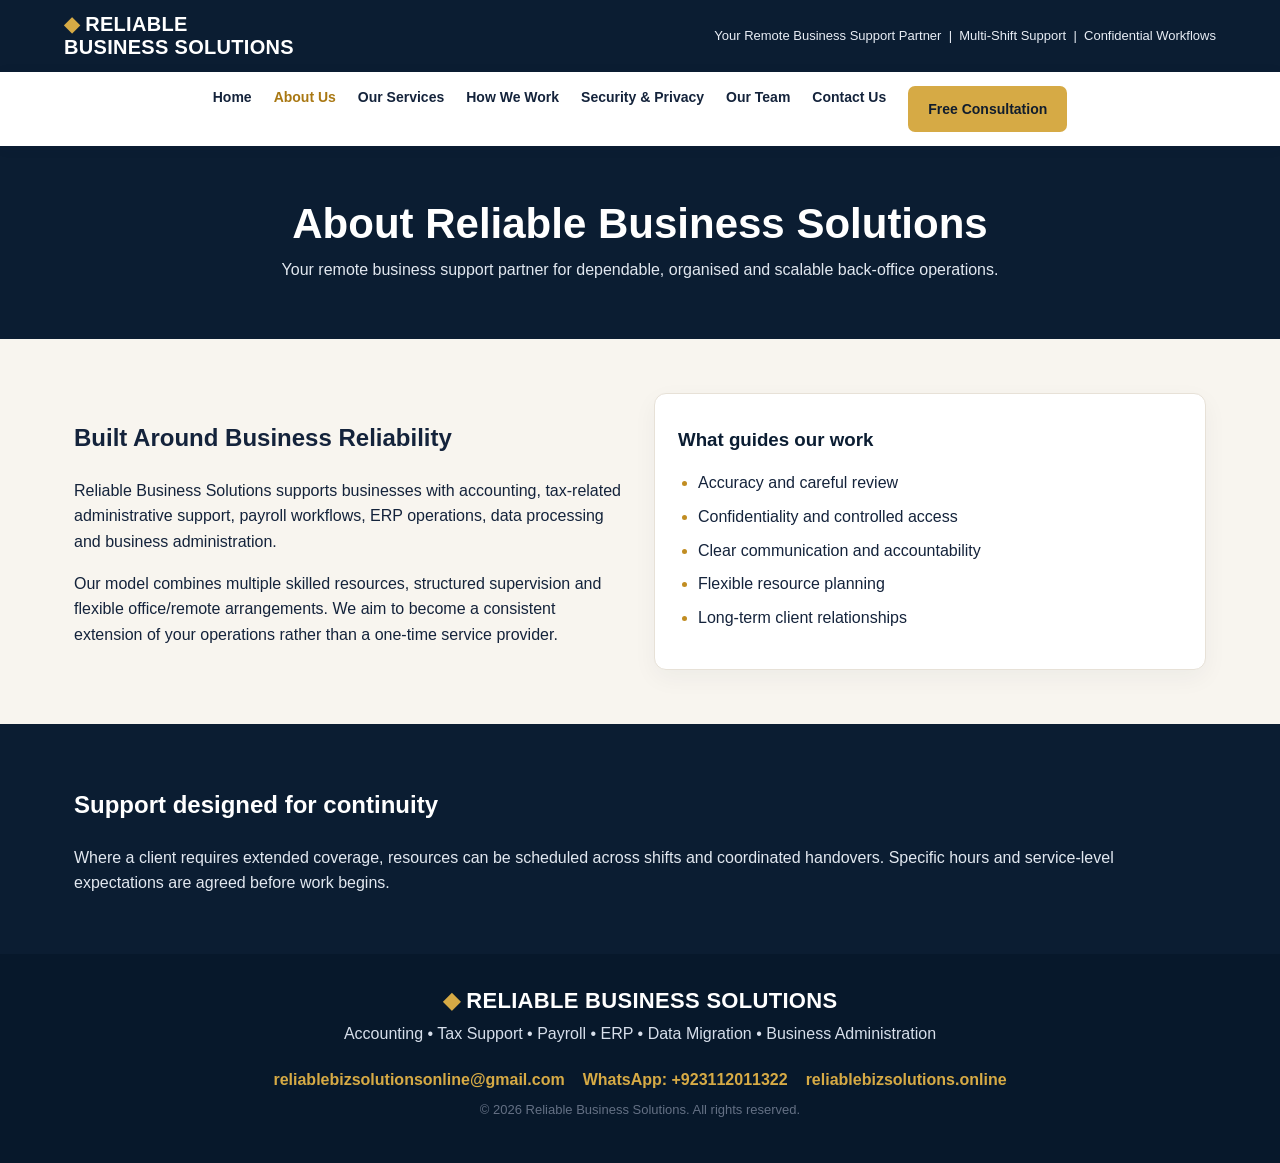
==== about.html @ 592c11d2 "Add files via upload" ====
<!doctype html><html lang="en"><head><meta charset="utf-8"><meta name="viewport" content="width=device-width,initial-scale=1"><meta name="description" content="Reliable Business Solutions provides remote accounting, tax support, payroll, ERP and business administration services."><title>About Us | Reliable Business Solutions</title><link rel="stylesheet" href="style.css"></head><body><header class="top"><a class="brand" href="index.html"><span>◆</span> RELIABLE<br>BUSINESS SOLUTIONS</a><div class="topnote">Your Remote Business Support Partner&nbsp; | &nbsp;Multi-Shift Support&nbsp; | &nbsp;Confidential Workflows</div></header><nav><a class="" href="index.html">Home</a><a class="active" href="about.html">About Us</a><a class="" href="services.html">Our Services</a><a class="" href="how-we-work.html">How We Work</a><a class="" href="security.html">Security & Privacy</a><a class="" href="team.html">Our Team</a><a class="" href="contact.html">Contact Us</a><a class="btn" href="contact.html">Free Consultation</a></nav>
<section class="pagehero"><h1>About Reliable Business Solutions</h1><p>Your remote business support partner for dependable, organised and scalable back-office operations.</p></section>
<section class="wrap two"><div><h2>Built Around Business Reliability</h2><p>Reliable Business Solutions supports businesses with accounting, tax-related administrative support, payroll workflows, ERP operations, data processing and business administration.</p><p>Our model combines multiple skilled resources, structured supervision and flexible office/remote arrangements. We aim to become a consistent extension of your operations rather than a one-time service provider.</p></div><div class="card"><h3>What guides our work</h3><ul class="checks"><li>Accuracy and careful review</li><li>Confidentiality and controlled access</li><li>Clear communication and accountability</li><li>Flexible resource planning</li><li>Long-term client relationships</li></ul></div></section>
<section class="band"><div class="wrap"><h2>Support designed for continuity</h2><p>Where a client requires extended coverage, resources can be scheduled across shifts and coordinated handovers. Specific hours and service-level expectations are agreed before work begins.</p></div></section>
<footer><div class="brand"><span>◆</span> RELIABLE BUSINESS SOLUTIONS</div><p>Accounting • Tax Support • Payroll • ERP • Data Migration • Business Administration</p><div class="contactline"><a href="mailto:reliablebizsolutionsonline@gmail.com">reliablebizsolutionsonline@gmail.com</a><a href="https://wa.me/923112011322" target="_blank">WhatsApp: +923112011322</a><a href="https://reliablebizsolutions.online">reliablebizsolutions.online</a></div><p class="small">© 2026 Reliable Business Solutions. All rights reserved.</p></footer></body></html>
---- style.css ----
:root{--navy:#0b1d32;--navy2:#142d4a;--gold:#d6aa45;--cream:#f8f5ef;--ink:#14233b;--muted:#647084;--white:#fff}
*{box-sizing:border-box}html{scroll-behavior:smooth}body{margin:0;background:var(--cream);color:var(--ink);font-family:Arial,Helvetica,sans-serif;line-height:1.6}
a{color:inherit;text-decoration:none}.top{background:var(--navy);color:#fff;padding:13px max(5%,calc((100% - 1180px)/2));display:flex;align-items:center;justify-content:space-between;gap:18px;flex-wrap:wrap}
.brand{font-weight:800;letter-spacing:.3px;font-size:20px;line-height:1.15}.brand span{color:var(--gold)}.topnote{font-size:13px;color:#e8edf5}
nav{background:#fff;display:flex;justify-content:center;gap:22px;padding:14px 4%;flex-wrap:wrap;box-shadow:0 2px 12px #12233b12;position:sticky;top:0;z-index:5}
nav a{font-weight:700;font-size:14px}nav a:hover,.active{color:#a97813}
.btn{display:inline-block;background:var(--gold);color:#111d2d;padding:12px 20px;border-radius:7px;font-weight:800;border:0}.btn.secondary{background:transparent;color:#fff;border:1px solid #fff}
.hero{background:linear-gradient(90deg,#07182b 0%,#0c2037eF 43%,#0c203744 100%),url('https://images.unsplash.com/photo-1497366754035-f200968a6e72?auto=format&fit=crop&w=1800&q=85') center/cover;color:#fff;padding:82px 6%;min-height:420px;display:flex;align-items:center}
.hero-inner{max-width:1180px;width:100%;margin:auto}.eyebrow{color:var(--gold);font-weight:800;letter-spacing:2px;text-transform:uppercase;font-size:13px}
h1{font-size:clamp(38px,5vw,64px);line-height:1.06;max-width:730px;margin:14px 0}h1 em{color:#f0ca70;font-style:normal}.hero p{font-size:18px;max-width:650px;color:#edf1f6}
.wrap{max-width:1180px;margin:auto;padding:54px 24px}.section-head{text-align:center;max-width:760px;margin:0 auto 30px}.section-head h2{font-size:32px;line-height:1.2;margin:0 0 10px}.section-head p{color:var(--muted);margin:0}
.grid{display:grid;grid-template-columns:repeat(auto-fit,minmax(220px,1fr));gap:18px}.card{background:#fff;border:1px solid #e7e1d7;border-radius:12px;padding:23px;box-shadow:0 8px 24px #17243a0c}.card h3{margin:8px 0;color:var(--navy)}.icon{font-size:28px;color:#a97813}
.band{background:var(--navy);color:#fff}.band .wrap{padding-top:42px;padding-bottom:42px}.band p{color:#e2e8f0}.two{display:grid;grid-template-columns:1fr 1fr;gap:28px;align-items:center}
.photo{min-height:300px;border-radius:14px;background:url('https://images.unsplash.com/photo-1521737711867-e3b97375f902?auto=format&fit=crop&w=1100&q=85') center/cover}
.checks{padding-left:20px}.checks li{margin:8px 0}.checks li::marker{color:#c18d22}
.cta{background:linear-gradient(120deg,#f7e8c2,#fff9ed);border:1px solid #e8d5a5;border-radius:14px;padding:30px;text-align:center}
footer{background:#07182b;color:#fff;padding:34px 5%;text-align:center}footer .brand{font-size:22px}footer p{color:#d7dfeb;margin:8px}
.small{font-size:13px;color:var(--muted)}.pagehero{background:var(--navy);color:#fff;padding:56px 6%;text-align:center}.pagehero h1{font-size:42px;margin:0 auto 10px}.pagehero p{max-width:760px;margin:auto;color:#e2e8f0}
.contactline{display:flex;gap:18px;justify-content:center;flex-wrap:wrap;margin-top:20px}.contactline a{color:var(--gold);font-weight:700}
@media(max-width:700px){.two{grid-template-columns:1fr}.hero{padding:60px 7%;min-height:440px}nav{gap:12px}.top{justify-content:center;text-align:center}.wrap{padding:40px 18px}}
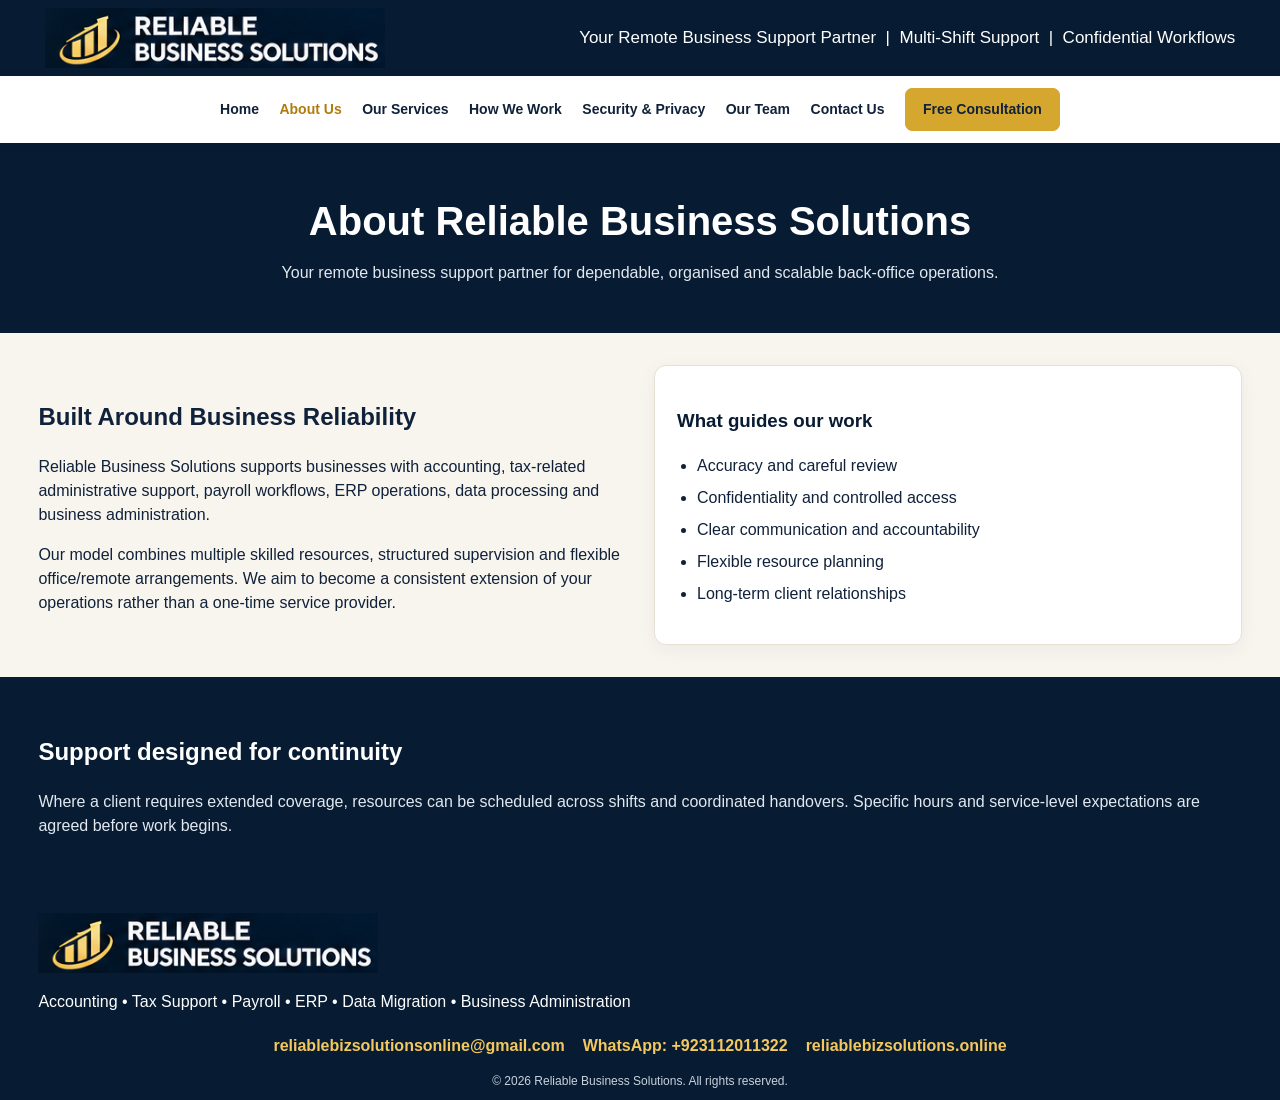
==== commit bc8ca03f: "Add files via upload" ====
--- a/about.html
+++ b/about.html
@@ -1,5 +1,5 @@
-<!doctype html><html lang="en"><head><meta charset="utf-8"><meta name="viewport" content="width=device-width,initial-scale=1"><meta name="description" content="Reliable Business Solutions provides remote accounting, tax support, payroll, ERP and business administration services."><title>About Us | Reliable Business Solutions</title><link rel="stylesheet" href="style.css"></head><body><header class="top"><a class="brand" href="index.html"><span>◆</span> RELIABLE<br>BUSINESS SOLUTIONS</a><div class="topnote">Your Remote Business Support Partner&nbsp; | &nbsp;Multi-Shift Support&nbsp; | &nbsp;Confidential Workflows</div></header><nav><a class="" href="index.html">Home</a><a class="active" href="about.html">About Us</a><a class="" href="services.html">Our Services</a><a class="" href="how-we-work.html">How We Work</a><a class="" href="security.html">Security & Privacy</a><a class="" href="team.html">Our Team</a><a class="" href="contact.html">Contact Us</a><a class="btn" href="contact.html">Free Consultation</a></nav>
+<!doctype html><html lang="en"><head><meta charset="utf-8"><meta name="viewport" content="width=device-width,initial-scale=1"><meta name="description" content="Reliable Business Solutions provides remote accounting, tax support, payroll, ERP and business administration services."><title>About Us | Reliable Business Solutions</title><link rel="stylesheet" href="style.css"></head><body><header class="top"><a class="brand" href="index.html" aria-label="Reliable Business Solutions home"><img src="rbs-logo.png" alt="Reliable Business Solutions logo"></a><div class="topnote">Your Remote Business Support Partner&nbsp; | &nbsp;Multi-Shift Support&nbsp; | &nbsp;Confidential Workflows</div></header><nav><a class="" href="index.html">Home</a><a class="active" href="about.html">About Us</a><a class="" href="services.html">Our Services</a><a class="" href="how-we-work.html">How We Work</a><a class="" href="security.html">Security & Privacy</a><a class="" href="team.html">Our Team</a><a class="" href="contact.html">Contact Us</a><a class="btn" href="contact.html">Free Consultation</a></nav>
 <section class="pagehero"><h1>About Reliable Business Solutions</h1><p>Your remote business support partner for dependable, organised and scalable back-office operations.</p></section>
 <section class="wrap two"><div><h2>Built Around Business Reliability</h2><p>Reliable Business Solutions supports businesses with accounting, tax-related administrative support, payroll workflows, ERP operations, data processing and business administration.</p><p>Our model combines multiple skilled resources, structured supervision and flexible office/remote arrangements. We aim to become a consistent extension of your operations rather than a one-time service provider.</p></div><div class="card"><h3>What guides our work</h3><ul class="checks"><li>Accuracy and careful review</li><li>Confidentiality and controlled access</li><li>Clear communication and accountability</li><li>Flexible resource planning</li><li>Long-term client relationships</li></ul></div></section>
 <section class="band"><div class="wrap"><h2>Support designed for continuity</h2><p>Where a client requires extended coverage, resources can be scheduled across shifts and coordinated handovers. Specific hours and service-level expectations are agreed before work begins.</p></div></section>
-<footer><div class="brand"><span>◆</span> RELIABLE BUSINESS SOLUTIONS</div><p>Accounting • Tax Support • Payroll • ERP • Data Migration • Business Administration</p><div class="contactline"><a href="mailto:reliablebizsolutionsonline@gmail.com">reliablebizsolutionsonline@gmail.com</a><a href="https://wa.me/923112011322" target="_blank">WhatsApp: +923112011322</a><a href="https://reliablebizsolutions.online">reliablebizsolutions.online</a></div><p class="small">© 2026 Reliable Business Solutions. All rights reserved.</p></footer></body></html>+<footer><div class="brand"><img src="rbs-logo.png" alt="Reliable Business Solutions logo"></div><p>Accounting • Tax Support • Payroll • ERP • Data Migration • Business Administration</p><div class="contactline"><a href="mailto:reliablebizsolutionsonline@gmail.com">reliablebizsolutionsonline@gmail.com</a><a href="https://wa.me/923112011322" target="_blank">WhatsApp: +923112011322</a><a href="https://reliablebizsolutions.online">reliablebizsolutions.online</a></div><p class="small">© 2026 Reliable Business Solutions. All rights reserved.</p></footer></body></html>
--- a/style.css
+++ b/style.css
@@ -1,21 +1 @@
-
-:root{--navy:#0b1d32;--navy2:#142d4a;--gold:#d6aa45;--cream:#f8f5ef;--ink:#14233b;--muted:#647084;--white:#fff}
-*{box-sizing:border-box}html{scroll-behavior:smooth}body{margin:0;background:var(--cream);color:var(--ink);font-family:Arial,Helvetica,sans-serif;line-height:1.6}
-a{color:inherit;text-decoration:none}.top{background:var(--navy);color:#fff;padding:13px max(5%,calc((100% - 1180px)/2));display:flex;align-items:center;justify-content:space-between;gap:18px;flex-wrap:wrap}
-.brand{font-weight:800;letter-spacing:.3px;font-size:20px;line-height:1.15}.brand span{color:var(--gold)}.topnote{font-size:13px;color:#e8edf5}
-nav{background:#fff;display:flex;justify-content:center;gap:22px;padding:14px 4%;flex-wrap:wrap;box-shadow:0 2px 12px #12233b12;position:sticky;top:0;z-index:5}
-nav a{font-weight:700;font-size:14px}nav a:hover,.active{color:#a97813}
-.btn{display:inline-block;background:var(--gold);color:#111d2d;padding:12px 20px;border-radius:7px;font-weight:800;border:0}.btn.secondary{background:transparent;color:#fff;border:1px solid #fff}
-.hero{background:linear-gradient(90deg,#07182b 0%,#0c2037eF 43%,#0c203744 100%),url('https://images.unsplash.com/photo-1497366754035-f200968a6e72?auto=format&fit=crop&w=1800&q=85') center/cover;color:#fff;padding:82px 6%;min-height:420px;display:flex;align-items:center}
-.hero-inner{max-width:1180px;width:100%;margin:auto}.eyebrow{color:var(--gold);font-weight:800;letter-spacing:2px;text-transform:uppercase;font-size:13px}
-h1{font-size:clamp(38px,5vw,64px);line-height:1.06;max-width:730px;margin:14px 0}h1 em{color:#f0ca70;font-style:normal}.hero p{font-size:18px;max-width:650px;color:#edf1f6}
-.wrap{max-width:1180px;margin:auto;padding:54px 24px}.section-head{text-align:center;max-width:760px;margin:0 auto 30px}.section-head h2{font-size:32px;line-height:1.2;margin:0 0 10px}.section-head p{color:var(--muted);margin:0}
-.grid{display:grid;grid-template-columns:repeat(auto-fit,minmax(220px,1fr));gap:18px}.card{background:#fff;border:1px solid #e7e1d7;border-radius:12px;padding:23px;box-shadow:0 8px 24px #17243a0c}.card h3{margin:8px 0;color:var(--navy)}.icon{font-size:28px;color:#a97813}
-.band{background:var(--navy);color:#fff}.band .wrap{padding-top:42px;padding-bottom:42px}.band p{color:#e2e8f0}.two{display:grid;grid-template-columns:1fr 1fr;gap:28px;align-items:center}
-.photo{min-height:300px;border-radius:14px;background:url('https://images.unsplash.com/photo-1521737711867-e3b97375f902?auto=format&fit=crop&w=1100&q=85') center/cover}
-.checks{padding-left:20px}.checks li{margin:8px 0}.checks li::marker{color:#c18d22}
-.cta{background:linear-gradient(120deg,#f7e8c2,#fff9ed);border:1px solid #e8d5a5;border-radius:14px;padding:30px;text-align:center}
-footer{background:#07182b;color:#fff;padding:34px 5%;text-align:center}footer .brand{font-size:22px}footer p{color:#d7dfeb;margin:8px}
-.small{font-size:13px;color:var(--muted)}.pagehero{background:var(--navy);color:#fff;padding:56px 6%;text-align:center}.pagehero h1{font-size:42px;margin:0 auto 10px}.pagehero p{max-width:760px;margin:auto;color:#e2e8f0}
-.contactline{display:flex;gap:18px;justify-content:center;flex-wrap:wrap;margin-top:20px}.contactline a{color:var(--gold);font-weight:700}
-@media(max-width:700px){.two{grid-template-columns:1fr}.hero{padding:60px 7%;min-height:440px}nav{gap:12px}.top{justify-content:center;text-align:center}.wrap{padding:40px 18px}}
+ :root{--navy:#071b32;--navy2:#102c4c;--gold:#d6a72e;--gold2:#f2c85f;--cream:#f8f5ef;--ink:#10213a;--muted:#657187;--line:#e7dfd1}*{box-sizing:border-box}html{scroll-behavior:smooth}body{margin:0;background:var(--cream);color:var(--ink);font-family:Arial,Helvetica,sans-serif;line-height:1.5}a{color:inherit;text-decoration:none}.top{min-height:76px;background:var(--navy);color:white;padding:7px 3.5%;display:flex;align-items:center;gap:22px}.brand img{width:340px;height:62px;object-fit:contain;object-position:left center;display:block}.topnote{font-size:17px;white-space:nowrap;margin-left:auto}.top-benefits{display:flex;gap:18px;align-items:center}.top-benefits span{border-left:1px solid #ffffff55;padding-left:14px;color:var(--gold2);font-size:20px}.top-benefits b{color:#fff;font-size:12px;display:block}nav{background:#fff;display:flex;justify-content:center;align-items:center;gap:clamp(10px,1.6vw,25px);padding:12px 2%;flex-wrap:wrap;box-shadow:0 2px 10px #10213a12;position:sticky;top:0;z-index:10}nav a{font-size:14px;font-weight:700}nav a:hover,nav .active{color:#b17b0d}.btn{display:inline-block;background:var(--gold);color:#10213a;padding:11px 19px;border-radius:7px;font-weight:800;border:1px solid var(--gold);white-space:nowrap}.btn:hover{background:var(--gold2)}nav .btn{padding:10px 17px}.hero{min-height:315px;color:#fff;background:linear-gradient(90deg,#06182ef5 0%,#071b32e8 34%,#071b3260 62%,#071b3210 100%),url('hero-night-office.png') center 45%/cover no-repeat;display:flex;align-items:center;padding:35px 4%}.hero-inner{width:100%;max-width:1450px;margin:auto}.hero-copy{max-width:570px}.hero h1{font-size:clamp(36px,4.2vw,58px);line-height:1.02;margin:0 0 12px;letter-spacing:-1px}.hero h1 em{font-style:normal;color:var(--gold2)}.hero-services{font-weight:700;color:#fff;margin:10px 0}.hero p{font-size:16px;max-width:530px;margin:8px 0 16px;color:#e7edf6}.hero-actions{display:flex;gap:12px;flex-wrap:wrap}.btn.secondary{background:transparent;border-color:#fff;color:#fff}.benefit-strip{display:grid;grid-template-columns:repeat(5,1fr);background:#fffaf1;border-bottom:1px solid var(--line);padding:13px 3%;gap:8px}.benefit-strip>div{display:flex;gap:12px;align-items:center;justify-content:center;border-right:1px solid #d9d1c5}.benefit-strip>div:last-child{border:0}.benefit-strip strong{font-size:29px;color:#bd850e}.benefit-strip b,.benefit-strip small{display:block}.benefit-strip b{font-size:14px}.benefit-strip small{font-size:12px;color:var(--muted)}.wrap{max-width:1450px;margin:auto;padding:32px 3%}.section-title{display:flex;justify-content:space-between;align-items:center;gap:20px;margin-bottom:15px}.section-title h2,.process-card h2,.team-commit h2{margin:0;color:var(--navy);font-size:27px}.section-title p{margin:2px 0;color:var(--muted)}.outline-btn{border:1px solid var(--gold);border-radius:7px;padding:9px 15px;font-weight:700;color:var(--navy);white-space:nowrap}.service-grid{display:grid;grid-template-columns:repeat(8,1fr);gap:10px}.service-tile{min-height:94px;border:1px solid #e5ddcf;background:linear-gradient(145deg,#fff,#f8f3e9);border-radius:11px;box-shadow:0 3px 8px #13243b12;display:flex;flex-direction:column;align-items:center;justify-content:center;text-align:center;padding:10px 7px;gap:4px}.service-tile i{font-size:27px;font-style:normal;color:var(--navy)}.service-tile b{font-size:13px;line-height:1.2}.service-tile:hover{border-color:var(--gold);transform:translateY(-2px)}.process-security{display:grid;grid-template-columns:1fr 1fr;gap:14px;padding:0 3% 25px;max-width:1500px;margin:auto}.process-card,.security-card{background:#fff;border:1px solid var(--line);border-radius:12px;padding:18px 20px;box-shadow:0 4px 14px #10213a0d}.steps{display:flex;align-items:center;justify-content:space-between;gap:8px;margin:22px 0 12px;text-align:center;font-size:12px}.steps em{font-size:24px;color:#c2b9a9;font-style:normal}.process-card>a,.security-card>a,.team-copy>a{font-size:13px;font-weight:700;color:#a36e08}.security-card{display:grid;grid-template-columns:170px 1fr;align-items:center;gap:18px}.security-heading{background:var(--navy);color:#fff;text-align:center;border-radius:9px;padding:16px 8px;grid-row:span 2}.security-heading strong{font-size:36px;color:var(--gold2)}.security-heading h2{font-size:19px;margin:4px 0}.security-heading p{font-size:12px;margin:0}.security-card ul,.team-commit ul,.team-copy ul{list-style:none;padding:0;margin:0}.security-card li,.team-commit li,.team-copy li{font-size:13px;margin:6px 0}.security-card li:before,.team-commit li:before,.team-copy li:before{content:'✓';color:#bf870d;font-weight:900;margin-right:9px}.security-card>a{grid-column:2}.team-commit{max-width:1450px;margin:0 auto 24px;padding:0 3%;display:grid;grid-template-columns:1.1fr 1.4fr .8fr;gap:13px}.team-copy,.commit-card{background:#fff;border:1px solid var(--line);border-radius:12px;padding:18px}.team-copy p{font-size:13px;color:var(--muted)}.team-photo{min-height:220px;border-radius:12px;background:url('hero-night-office.png') center/cover}.commit-card{background:#fff4dc}.commit-card h2{font-size:22px}.cta-wrap{padding-top:10px;padding-bottom:35px}.cta{background:linear-gradient(110deg,#f4dfaa,#fff9ed);border:1px solid #e3c77e;border-radius:13px;padding:23px;text-align:center}.cta h2{margin:0;color:var(--navy)}.cta p{margin:5px 0 14px}footer{background:var(--navy);color:#fff;padding:20px 3% 10px}.footer-main{display:flex;align-items:center;justify-content:space-between;gap:18px;flex-wrap:wrap}.footer-main>img{width:250px;height:55px;object-fit:contain;object-position:left}.footer-main div{display:flex;flex-direction:column;font-size:13px}.footer-main div b{color:var(--gold2)}.footer-main a:not(.btn){color:#fff}.small{text-align:center;font-size:12px;color:#c9d2df;margin:14px 0 0}.pagehero{background:var(--navy);color:#fff;padding:48px 6%;text-align:center}.pagehero h1{font-size:40px;margin:0 auto 10px}.pagehero p{max-width:760px;margin:auto;color:#e2e8f0}.grid{display:grid;grid-template-columns:repeat(auto-fit,minmax(220px,1fr));gap:18px}.card{background:#fff;border:1px solid var(--line);border-radius:12px;padding:22px;box-shadow:0 5px 18px #10213a0d}.card h3{color:var(--navy)}.icon{font-size:27px;color:#b17b0d}.band{background:var(--navy);color:#fff}.band .wrap{padding-top:38px;padding-bottom:38px}.band p{color:#e2e8f0}.two{display:grid;grid-template-columns:1fr 1fr;gap:28px;align-items:center}.photo{min-height:280px;border-radius:14px;background:url('hero-night-office.png') center/cover}.checks{padding-left:20px}.checks li{margin:8px 0}.contactline{display:flex;gap:18px;justify-content:center;flex-wrap:wrap;margin-top:20px}.contactline a{color:var(--gold2);font-weight:700}@media(max-width:1050px){.top{flex-wrap:wrap;justify-content:center}.topnote{margin:0}.top-benefits{width:100%;justify-content:center}.service-grid{grid-template-columns:repeat(4,1fr)}.benefit-strip{grid-template-columns:repeat(3,1fr)}.team-commit{grid-template-columns:1fr 1fr}.commit-card{grid-column:span 2}}@media(max-width:700px){.brand img{width:290px}.top-benefits{gap:9px}.top-benefits span{font-size:16px}.top-benefits b{font-size:10px}.hero{min-height:430px;background-position:60% center}.hero-copy{max-width:100%}.benefit-strip{grid-template-columns:1fr 1fr}.benefit-strip>div{justify-content:flex-start;padding:6px;border:0}.section-title{align-items:flex-start;flex-direction:column}.service-grid{grid-template-columns:repeat(2,1fr)}.process-security{grid-template-columns:1fr}.security-card{grid-template-columns:1fr}.security-heading{grid-row:auto}.security-card>a{grid-column:1}.steps{flex-wrap:wrap}.steps em{display:none}.team-commit{grid-template-columns:1fr}.commit-card{grid-column:auto}.team-photo{min-height:190px}.footer-main{justify-content:center;text-align:center}.footer-main>img{object-position:center}.two{grid-template-columns:1fr}nav{gap:10px}nav a{font-size:12px}}
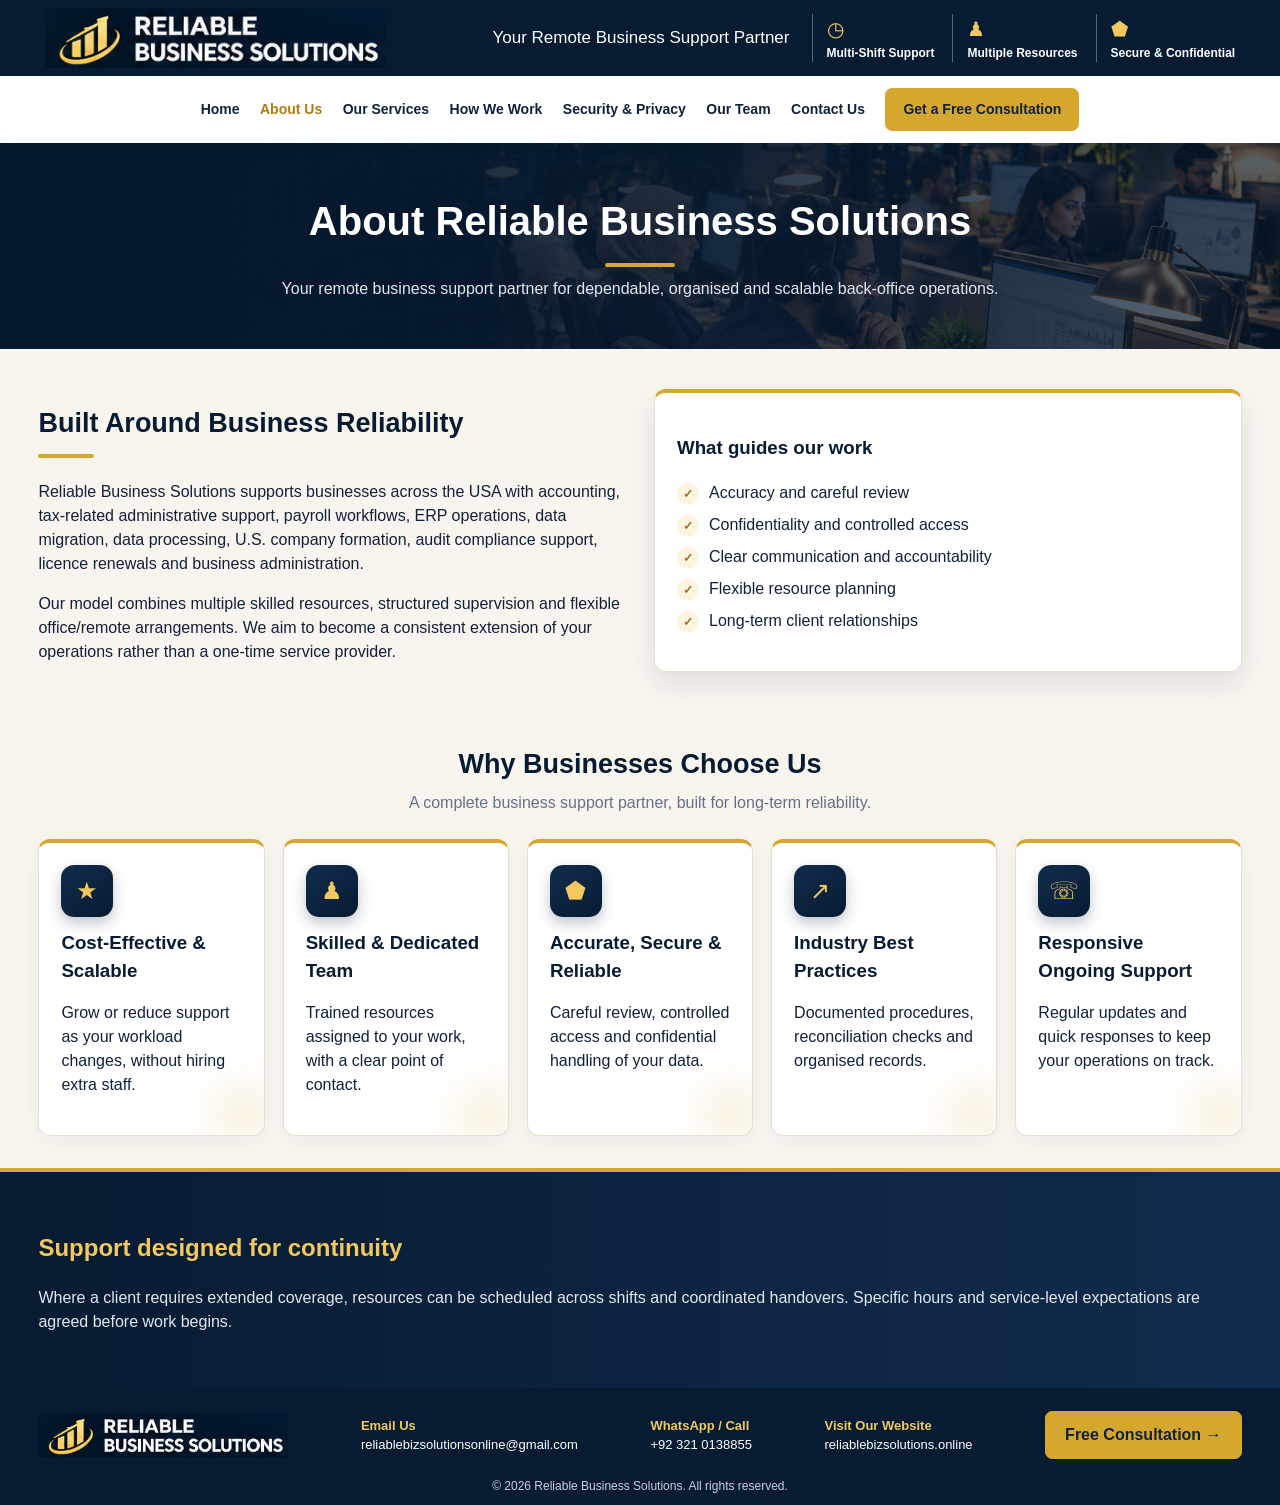
==== commit dea0215c: "Website update - new number, services and design" ====
--- a/about.html
+++ b/about.html
@@ -1,5 +1,12 @@
-<!doctype html><html lang="en"><head><meta charset="utf-8"><meta name="viewport" content="width=device-width,initial-scale=1"><meta name="description" content="Reliable Business Solutions provides remote accounting, tax support, payroll, ERP and business administration services."><title>About Us | Reliable Business Solutions</title><link rel="stylesheet" href="style.css"></head><body><header class="top"><a class="brand" href="index.html" aria-label="Reliable Business Solutions home"><img src="rbs-logo.png" alt="Reliable Business Solutions logo"></a><div class="topnote">Your Remote Business Support Partner&nbsp; | &nbsp;Multi-Shift Support&nbsp; | &nbsp;Confidential Workflows</div></header><nav><a class="" href="index.html">Home</a><a class="active" href="about.html">About Us</a><a class="" href="services.html">Our Services</a><a class="" href="how-we-work.html">How We Work</a><a class="" href="security.html">Security & Privacy</a><a class="" href="team.html">Our Team</a><a class="" href="contact.html">Contact Us</a><a class="btn" href="contact.html">Free Consultation</a></nav>
-<section class="pagehero"><h1>About Reliable Business Solutions</h1><p>Your remote business support partner for dependable, organised and scalable back-office operations.</p></section>
-<section class="wrap two"><div><h2>Built Around Business Reliability</h2><p>Reliable Business Solutions supports businesses with accounting, tax-related administrative support, payroll workflows, ERP operations, data processing and business administration.</p><p>Our model combines multiple skilled resources, structured supervision and flexible office/remote arrangements. We aim to become a consistent extension of your operations rather than a one-time service provider.</p></div><div class="card"><h3>What guides our work</h3><ul class="checks"><li>Accuracy and careful review</li><li>Confidentiality and controlled access</li><li>Clear communication and accountability</li><li>Flexible resource planning</li><li>Long-term client relationships</li></ul></div></section>
-<section class="band"><div class="wrap"><h2>Support designed for continuity</h2><p>Where a client requires extended coverage, resources can be scheduled across shifts and coordinated handovers. Specific hours and service-level expectations are agreed before work begins.</p></div></section>
-<footer><div class="brand"><img src="rbs-logo.png" alt="Reliable Business Solutions logo"></div><p>Accounting • Tax Support • Payroll • ERP • Data Migration • Business Administration</p><div class="contactline"><a href="mailto:reliablebizsolutionsonline@gmail.com">reliablebizsolutionsonline@gmail.com</a><a href="https://wa.me/923112011322" target="_blank">WhatsApp: +923112011322</a><a href="https://reliablebizsolutions.online">reliablebizsolutions.online</a></div><p class="small">© 2026 Reliable Business Solutions. All rights reserved.</p></footer></body></html>+<!doctype html><html lang="en"><head><meta charset="utf-8"><meta name="viewport" content="width=device-width,initial-scale=1"><meta name="description" content="Reliable Business Solutions — remote accounting, bookkeeping, sales tax, payroll, ERP software and migration, audit compliance, licence renewals and U.S. company formation for businesses across the USA."><title>About Us | Reliable Business Solutions</title><link rel="stylesheet" href="style.css"></head><body><header class="top"><a class="brand" href="index.html" aria-label="Reliable Business Solutions home"><img src="rbs-logo.png" alt="Reliable Business Solutions logo"></a><div class="topnote">Your Remote Business Support Partner</div><div class="top-benefits"><span>◷ <b>Multi-Shift Support</b></span><span>♟ <b>Multiple Resources</b></span><span>⬟ <b>Secure & Confidential</b></span></div></header><nav><a href="index.html">Home</a><a class="active" href="about.html">About Us</a><a href="services.html">Our Services</a><a href="how-we-work.html">How We Work</a><a href="security.html">Security & Privacy</a><a href="team.html">Our Team</a><a href="contact.html">Contact Us</a><a class="btn" href="contact.html">Get a Free Consultation</a></nav>
+<section class="pagehero svc-hero"><h1>About Reliable Business Solutions</h1><p>Your remote business support partner for dependable, organised and scalable back-office operations.</p></section>
+<section class="wrap two"><div><h2>Built Around Business Reliability</h2><p>Reliable Business Solutions supports businesses across the USA with accounting, tax-related administrative support, payroll workflows, ERP operations, data migration, data processing, U.S. company formation, audit compliance support, licence renewals and business administration.</p><p>Our model combines multiple skilled resources, structured supervision and flexible office/remote arrangements. We aim to become a consistent extension of your operations rather than a one-time service provider.</p></div><div class="card accent-card"><h3>What guides our work</h3><ul class="checks"><li>Accuracy and careful review</li><li>Confidentiality and controlled access</li><li>Clear communication and accountability</li><li>Flexible resource planning</li><li>Long-term client relationships</li></ul></div></section>
+<section class="wrap"><div class="section-head"><h2>Why Businesses Choose Us</h2><p>A complete business support partner, built for long-term reliability.</p></div><div class="grid svc-cards icon-cards">
+<div class="card"><div class="icon">★</div><h3>Cost-Effective &amp; Scalable</h3><p>Grow or reduce support as your workload changes, without hiring extra staff.</p></div>
+<div class="card"><div class="icon">♟</div><h3>Skilled &amp; Dedicated Team</h3><p>Trained resources assigned to your work, with a clear point of contact.</p></div>
+<div class="card"><div class="icon">⬟</div><h3>Accurate, Secure &amp; Reliable</h3><p>Careful review, controlled access and confidential handling of your data.</p></div>
+<div class="card"><div class="icon">↗</div><h3>Industry Best Practices</h3><p>Documented procedures, reconciliation checks and organised records.</p></div>
+<div class="card"><div class="icon">☏</div><h3>Responsive Ongoing Support</h3><p>Regular updates and quick responses to keep your operations on track.</p></div>
+</div></section>
+<section class="band band-accent"><div class="wrap"><h2>Support designed for continuity</h2><p>Where a client requires extended coverage, resources can be scheduled across shifts and coordinated handovers. Specific hours and service-level expectations are agreed before work begins.</p></div></section>
+<footer><div class="footer-main"><img src="rbs-logo.png" alt="Reliable Business Solutions logo"><div><b>Email Us</b><a href="mailto:reliablebizsolutionsonline@gmail.com">reliablebizsolutionsonline@gmail.com</a></div><div><b>WhatsApp / Call</b><a href="https://wa.me/923210138855">+92 321 0138855</a></div><div><b>Visit Our Website</b><a href="https://reliablebizsolutions.online">reliablebizsolutions.online</a></div><a class="btn" href="contact.html">Free Consultation →</a></div><p class="small">© 2026 Reliable Business Solutions. All rights reserved.</p></footer></body></html>
--- a/style.css
+++ b/style.css
@@ -1 +1,5 @@
- :root{--navy:#071b32;--navy2:#102c4c;--gold:#d6a72e;--gold2:#f2c85f;--cream:#f8f5ef;--ink:#10213a;--muted:#657187;--line:#e7dfd1}*{box-sizing:border-box}html{scroll-behavior:smooth}body{margin:0;background:var(--cream);color:var(--ink);font-family:Arial,Helvetica,sans-serif;line-height:1.5}a{color:inherit;text-decoration:none}.top{min-height:76px;background:var(--navy);color:white;padding:7px 3.5%;display:flex;align-items:center;gap:22px}.brand img{width:340px;height:62px;object-fit:contain;object-position:left center;display:block}.topnote{font-size:17px;white-space:nowrap;margin-left:auto}.top-benefits{display:flex;gap:18px;align-items:center}.top-benefits span{border-left:1px solid #ffffff55;padding-left:14px;color:var(--gold2);font-size:20px}.top-benefits b{color:#fff;font-size:12px;display:block}nav{background:#fff;display:flex;justify-content:center;align-items:center;gap:clamp(10px,1.6vw,25px);padding:12px 2%;flex-wrap:wrap;box-shadow:0 2px 10px #10213a12;position:sticky;top:0;z-index:10}nav a{font-size:14px;font-weight:700}nav a:hover,nav .active{color:#b17b0d}.btn{display:inline-block;background:var(--gold);color:#10213a;padding:11px 19px;border-radius:7px;font-weight:800;border:1px solid var(--gold);white-space:nowrap}.btn:hover{background:var(--gold2)}nav .btn{padding:10px 17px}.hero{min-height:315px;color:#fff;background:linear-gradient(90deg,#06182ef5 0%,#071b32e8 34%,#071b3260 62%,#071b3210 100%),url('hero-night-office.png') center 45%/cover no-repeat;display:flex;align-items:center;padding:35px 4%}.hero-inner{width:100%;max-width:1450px;margin:auto}.hero-copy{max-width:570px}.hero h1{font-size:clamp(36px,4.2vw,58px);line-height:1.02;margin:0 0 12px;letter-spacing:-1px}.hero h1 em{font-style:normal;color:var(--gold2)}.hero-services{font-weight:700;color:#fff;margin:10px 0}.hero p{font-size:16px;max-width:530px;margin:8px 0 16px;color:#e7edf6}.hero-actions{display:flex;gap:12px;flex-wrap:wrap}.btn.secondary{background:transparent;border-color:#fff;color:#fff}.benefit-strip{display:grid;grid-template-columns:repeat(5,1fr);background:#fffaf1;border-bottom:1px solid var(--line);padding:13px 3%;gap:8px}.benefit-strip>div{display:flex;gap:12px;align-items:center;justify-content:center;border-right:1px solid #d9d1c5}.benefit-strip>div:last-child{border:0}.benefit-strip strong{font-size:29px;color:#bd850e}.benefit-strip b,.benefit-strip small{display:block}.benefit-strip b{font-size:14px}.benefit-strip small{font-size:12px;color:var(--muted)}.wrap{max-width:1450px;margin:auto;padding:32px 3%}.section-title{display:flex;justify-content:space-between;align-items:center;gap:20px;margin-bottom:15px}.section-title h2,.process-card h2,.team-commit h2{margin:0;color:var(--navy);font-size:27px}.section-title p{margin:2px 0;color:var(--muted)}.outline-btn{border:1px solid var(--gold);border-radius:7px;padding:9px 15px;font-weight:700;color:var(--navy);white-space:nowrap}.service-grid{display:grid;grid-template-columns:repeat(8,1fr);gap:10px}.service-tile{min-height:94px;border:1px solid #e5ddcf;background:linear-gradient(145deg,#fff,#f8f3e9);border-radius:11px;box-shadow:0 3px 8px #13243b12;display:flex;flex-direction:column;align-items:center;justify-content:center;text-align:center;padding:10px 7px;gap:4px}.service-tile i{font-size:27px;font-style:normal;color:var(--navy)}.service-tile b{font-size:13px;line-height:1.2}.service-tile:hover{border-color:var(--gold);transform:translateY(-2px)}.process-security{display:grid;grid-template-columns:1fr 1fr;gap:14px;padding:0 3% 25px;max-width:1500px;margin:auto}.process-card,.security-card{background:#fff;border:1px solid var(--line);border-radius:12px;padding:18px 20px;box-shadow:0 4px 14px #10213a0d}.steps{display:flex;align-items:center;justify-content:space-between;gap:8px;margin:22px 0 12px;text-align:center;font-size:12px}.steps em{font-size:24px;color:#c2b9a9;font-style:normal}.process-card>a,.security-card>a,.team-copy>a{font-size:13px;font-weight:700;color:#a36e08}.security-card{display:grid;grid-template-columns:170px 1fr;align-items:center;gap:18px}.security-heading{background:var(--navy);color:#fff;text-align:center;border-radius:9px;padding:16px 8px;grid-row:span 2}.security-heading strong{font-size:36px;color:var(--gold2)}.security-heading h2{font-size:19px;margin:4px 0}.security-heading p{font-size:12px;margin:0}.security-card ul,.team-commit ul,.team-copy ul{list-style:none;padding:0;margin:0}.security-card li,.team-commit li,.team-copy li{font-size:13px;margin:6px 0}.security-card li:before,.team-commit li:before,.team-copy li:before{content:'✓';color:#bf870d;font-weight:900;margin-right:9px}.security-card>a{grid-column:2}.team-commit{max-width:1450px;margin:0 auto 24px;padding:0 3%;display:grid;grid-template-columns:1.1fr 1.4fr .8fr;gap:13px}.team-copy,.commit-card{background:#fff;border:1px solid var(--line);border-radius:12px;padding:18px}.team-copy p{font-size:13px;color:var(--muted)}.team-photo{min-height:220px;border-radius:12px;background:url('hero-night-office.png') center/cover}.commit-card{background:#fff4dc}.commit-card h2{font-size:22px}.cta-wrap{padding-top:10px;padding-bottom:35px}.cta{background:linear-gradient(110deg,#f4dfaa,#fff9ed);border:1px solid #e3c77e;border-radius:13px;padding:23px;text-align:center}.cta h2{margin:0;color:var(--navy)}.cta p{margin:5px 0 14px}footer{background:var(--navy);color:#fff;padding:20px 3% 10px}.footer-main{display:flex;align-items:center;justify-content:space-between;gap:18px;flex-wrap:wrap}.footer-main>img{width:250px;height:55px;object-fit:contain;object-position:left}.footer-main div{display:flex;flex-direction:column;font-size:13px}.footer-main div b{color:var(--gold2)}.footer-main a:not(.btn){color:#fff}.small{text-align:center;font-size:12px;color:#c9d2df;margin:14px 0 0}.pagehero{background:var(--navy);color:#fff;padding:48px 6%;text-align:center}.pagehero h1{font-size:40px;margin:0 auto 10px}.pagehero p{max-width:760px;margin:auto;color:#e2e8f0}.grid{display:grid;grid-template-columns:repeat(auto-fit,minmax(220px,1fr));gap:18px}.card{background:#fff;border:1px solid var(--line);border-radius:12px;padding:22px;box-shadow:0 5px 18px #10213a0d}.card h3{color:var(--navy)}.icon{font-size:27px;color:#b17b0d}.band{background:var(--navy);color:#fff}.band .wrap{padding-top:38px;padding-bottom:38px}.band p{color:#e2e8f0}.two{display:grid;grid-template-columns:1fr 1fr;gap:28px;align-items:center}.photo{min-height:280px;border-radius:14px;background:url('hero-night-office.png') center/cover}.checks{padding-left:20px}.checks li{margin:8px 0}.contactline{display:flex;gap:18px;justify-content:center;flex-wrap:wrap;margin-top:20px}.contactline a{color:var(--gold2);font-weight:700}@media(max-width:1050px){.top{flex-wrap:wrap;justify-content:center}.topnote{margin:0}.top-benefits{width:100%;justify-content:center}.service-grid{grid-template-columns:repeat(4,1fr)}.benefit-strip{grid-template-columns:repeat(3,1fr)}.team-commit{grid-template-columns:1fr 1fr}.commit-card{grid-column:span 2}}@media(max-width:700px){.brand img{width:290px}.top-benefits{gap:9px}.top-benefits span{font-size:16px}.top-benefits b{font-size:10px}.hero{min-height:430px;background-position:60% center}.hero-copy{max-width:100%}.benefit-strip{grid-template-columns:1fr 1fr}.benefit-strip>div{justify-content:flex-start;padding:6px;border:0}.section-title{align-items:flex-start;flex-direction:column}.service-grid{grid-template-columns:repeat(2,1fr)}.process-security{grid-template-columns:1fr}.security-card{grid-template-columns:1fr}.security-heading{grid-row:auto}.security-card>a{grid-column:1}.steps{flex-wrap:wrap}.steps em{display:none}.team-commit{grid-template-columns:1fr}.commit-card{grid-column:auto}.team-photo{min-height:190px}.footer-main{justify-content:center;text-align:center}.footer-main>img{object-position:center}.two{grid-template-columns:1fr}nav{gap:10px}nav a{font-size:12px}}
+ :root{--navy:#071b32;--navy2:#102c4c;--gold:#d6a72e;--gold2:#f2c85f;--cream:#f8f5ef;--ink:#10213a;--muted:#657187;--line:#e7dfd1}*{box-sizing:border-box}html{scroll-behavior:smooth}body{margin:0;background:var(--cream);color:var(--ink);font-family:Arial,Helvetica,sans-serif;line-height:1.5}a{color:inherit;text-decoration:none}.top{min-height:76px;background:var(--navy);color:white;padding:7px 3.5%;display:flex;align-items:center;gap:22px}.brand img{width:340px;height:62px;object-fit:contain;object-position:left center;display:block}.topnote{font-size:17px;white-space:nowrap;margin-left:auto}.top-benefits{display:flex;gap:18px;align-items:center}.top-benefits span{border-left:1px solid #ffffff55;padding-left:14px;color:var(--gold2);font-size:20px}.top-benefits b{color:#fff;font-size:12px;display:block}nav{background:#fff;display:flex;justify-content:center;align-items:center;gap:clamp(10px,1.6vw,25px);padding:12px 2%;flex-wrap:wrap;box-shadow:0 2px 10px #10213a12;position:sticky;top:0;z-index:10}nav a{font-size:14px;font-weight:700}nav a:hover,nav .active{color:#b17b0d}.btn{display:inline-block;background:var(--gold);color:#10213a;padding:11px 19px;border-radius:7px;font-weight:800;border:1px solid var(--gold);white-space:nowrap}.btn:hover{background:var(--gold2)}nav .btn{padding:10px 17px}.hero{min-height:315px;color:#fff;background:linear-gradient(90deg,#06182ef5 0%,#071b32e8 34%,#071b3260 62%,#071b3210 100%),url('hero-night-office.png') center 45%/cover no-repeat;display:flex;align-items:center;padding:35px 4%}.hero-inner{width:100%;max-width:1450px;margin:auto}.hero-copy{max-width:570px}.hero h1{font-size:clamp(36px,4.2vw,58px);line-height:1.02;margin:0 0 12px;letter-spacing:-1px}.hero h1 em{font-style:normal;color:var(--gold2)}.hero-services{font-weight:700;color:#fff;margin:10px 0}.hero p{font-size:16px;max-width:530px;margin:8px 0 16px;color:#e7edf6}.hero-actions{display:flex;gap:12px;flex-wrap:wrap}.btn.secondary{background:transparent;border-color:#fff;color:#fff}.benefit-strip{display:grid;grid-template-columns:repeat(5,1fr);background:#fffaf1;border-bottom:1px solid var(--line);padding:13px 3%;gap:8px}.benefit-strip>div{display:flex;gap:12px;align-items:center;justify-content:center;border-right:1px solid #d9d1c5}.benefit-strip>div:last-child{border:0}.benefit-strip strong{font-size:29px;color:#bd850e}.benefit-strip b,.benefit-strip small{display:block}.benefit-strip b{font-size:14px}.benefit-strip small{font-size:12px;color:var(--muted)}.wrap{max-width:1450px;margin:auto;padding:32px 3%}.section-title{display:flex;justify-content:space-between;align-items:center;gap:20px;margin-bottom:15px}.section-title h2,.process-card h2,.team-commit h2{margin:0;color:var(--navy);font-size:27px}.section-title p{margin:2px 0;color:var(--muted)}.outline-btn{border:1px solid var(--gold);border-radius:7px;padding:9px 15px;font-weight:700;color:var(--navy);white-space:nowrap}.service-grid{display:grid;grid-template-columns:repeat(9,1fr);gap:10px}.service-tile{min-height:94px;border:1px solid #e5ddcf;background:linear-gradient(145deg,#fff,#f8f3e9);border-radius:11px;box-shadow:0 3px 8px #13243b12;display:flex;flex-direction:column;align-items:center;justify-content:center;text-align:center;padding:10px 7px;gap:4px}.service-tile i{font-size:27px;font-style:normal;color:var(--navy)}.service-tile b{font-size:13px;line-height:1.2}.service-tile:hover{border-color:var(--gold);transform:translateY(-2px)}.process-security{display:grid;grid-template-columns:1fr 1fr;gap:14px;padding:0 3% 25px;max-width:1500px;margin:auto}.process-card,.security-card{background:#fff;border:1px solid var(--line);border-radius:12px;padding:18px 20px;box-shadow:0 4px 14px #10213a0d}.steps{display:flex;align-items:center;justify-content:space-between;gap:8px;margin:22px 0 12px;text-align:center;font-size:12px}.steps em{font-size:24px;color:#c2b9a9;font-style:normal}.process-card>a,.security-card>a,.team-copy>a{font-size:13px;font-weight:700;color:#a36e08}.security-card{display:grid;grid-template-columns:170px 1fr;align-items:center;gap:18px}.security-heading{background:var(--navy);color:#fff;text-align:center;border-radius:9px;padding:16px 8px;grid-row:span 2}.security-heading strong{font-size:36px;color:var(--gold2)}.security-heading h2{font-size:19px;margin:4px 0}.security-heading p{font-size:12px;margin:0}.security-card ul,.team-commit ul,.team-copy ul{list-style:none;padding:0;margin:0}.security-card li,.team-commit li,.team-copy li{font-size:13px;margin:6px 0}.security-card li:before,.team-commit li:before,.team-copy li:before{content:'✓';color:#bf870d;font-weight:900;margin-right:9px}.security-card>a{grid-column:2}.team-commit{max-width:1450px;margin:0 auto 24px;padding:0 3%;display:grid;grid-template-columns:1.1fr 1.4fr .8fr;gap:13px}.team-copy,.commit-card{background:#fff;border:1px solid var(--line);border-radius:12px;padding:18px}.team-copy p{font-size:13px;color:var(--muted)}.team-photo{min-height:220px;border-radius:12px;background:url('hero-night-office.png') center/cover}.commit-card{background:#fff4dc}.commit-card h2{font-size:22px}.cta-wrap{padding-top:10px;padding-bottom:35px}.cta{background:linear-gradient(110deg,#f4dfaa,#fff9ed);border:1px solid #e3c77e;border-radius:13px;padding:23px;text-align:center}.cta h2{margin:0;color:var(--navy)}.cta p{margin:5px 0 14px}footer{background:var(--navy);color:#fff;padding:20px 3% 10px}.footer-main{display:flex;align-items:center;justify-content:space-between;gap:18px;flex-wrap:wrap}.footer-main>img{width:250px;height:55px;object-fit:contain;object-position:left}.footer-main div{display:flex;flex-direction:column;font-size:13px}.footer-main div b{color:var(--gold2)}.footer-main a:not(.btn){color:#fff}.small{text-align:center;font-size:12px;color:#c9d2df;margin:14px 0 0}.pagehero{background:var(--navy);color:#fff;padding:48px 6%;text-align:center}.pagehero h1{font-size:40px;margin:0 auto 10px}.section-head{text-align:center;max-width:760px;margin:0 auto 24px}.section-head h2{font-size:27px;color:var(--navy);margin:0 0 6px}.section-head p{color:var(--muted);margin:0}.pagehero p{max-width:760px;margin:auto;color:#e2e8f0}.grid{display:grid;grid-template-columns:repeat(auto-fit,minmax(220px,1fr));gap:18px}.card{background:#fff;border:1px solid var(--line);border-radius:12px;padding:22px;box-shadow:0 5px 18px #10213a0d}.card h3{color:var(--navy)}.icon{font-size:27px;color:#b17b0d}.band{background:var(--navy);color:#fff}.band .wrap{padding-top:38px;padding-bottom:38px}.band p{color:#e2e8f0}.two{display:grid;grid-template-columns:1fr 1fr;gap:28px;align-items:center}.photo{min-height:280px;border-radius:14px;background:url('hero-night-office.png') center/cover}.checks{padding-left:20px}.checks li{margin:8px 0}.contactline{display:flex;gap:18px;justify-content:center;flex-wrap:wrap;margin-top:20px}.contactline a{color:var(--gold2);font-weight:700}.erp-platform{display:grid;grid-template-columns:1fr 1fr;gap:14px;padding:0 3% 14px;max-width:1500px;margin:auto}.erp-card ul{list-style:none;padding:0;margin:0}.erp-card li{font-size:13px;margin:6px 0}.erp-card li:before{content:'✓';color:#bf870d;font-weight:900;margin-right:9px}.erp-sub{font-size:13px;color:var(--muted);margin:6px 0 0}.erp-flow{display:flex;align-items:center;gap:12px;margin:14px 0}.erp-flow span{background:var(--navy);color:#fff;border-radius:8px;padding:9px 14px;font-weight:800;font-size:13px}.erp-flow span.gold{background:var(--gold);color:var(--navy)}.erp-flow em{font-style:normal;font-size:24px;color:#c2b9a9}.erp-card>a{font-size:13px;font-weight:700;color:#a36e08}
+.svc-hero{background:linear-gradient(90deg,#06182ef2,#071b32dd 55%,#071b32aa),url('hero-night-office.png') center 45%/cover}.svc-hero h1:after{content:'';display:block;width:70px;height:4px;background:var(--gold);border-radius:3px;margin:12px auto 0}.svc-cards{counter-reset:svc}.svc-cards .card{position:relative;border-top:4px solid var(--gold);transition:transform .2s,box-shadow .2s,border-color .2s;overflow:hidden}.svc-cards .card:hover{transform:translateY(-5px);box-shadow:0 14px 30px #10213a26}.svc-cards .card:after{content:'';position:absolute;right:-40px;bottom:-40px;width:120px;height:120px;border-radius:50%;background:radial-gradient(circle,#d6a72e22,transparent 70%)}.svc-icon{width:52px;height:52px;border-radius:13px;background:linear-gradient(145deg,var(--navy2),var(--navy));color:var(--gold2);display:flex;align-items:center;justify-content:center;font-size:25px;box-shadow:0 6px 14px #071b3240;margin-bottom:4px}.svc-cards .card h3{margin:12px 0 8px}
+.step-cards{position:relative}.step-cards .icon{width:54px;height:54px;border-radius:50%;background:linear-gradient(145deg,var(--navy2),var(--navy));color:var(--gold2);display:flex;align-items:center;justify-content:center;font-weight:900;font-size:19px;box-shadow:0 0 0 5px #f2c85f40,0 6px 14px #071b3240}.step-cards .card:not(:last-child):before{content:'→';position:absolute;right:16px;top:24px;font-size:24px;color:#d9c9a3}.band-accent{background:linear-gradient(90deg,var(--navy),var(--navy2));border-top:4px solid var(--gold)}.band-accent h2{color:var(--gold2)}
+.icon-cards .icon{width:52px;height:52px;border-radius:13px;background:linear-gradient(145deg,var(--navy2),var(--navy));color:var(--gold2);display:flex;align-items:center;justify-content:center;font-size:24px;box-shadow:0 6px 14px #071b3240}.photo-accent{box-shadow:0 16px 34px #10213a33;border:4px solid #fff;outline:2px solid var(--gold);outline-offset:6px}.cta-accent{border-top:4px solid var(--gold);box-shadow:0 12px 28px #10213a1a}.cta-accent .btn{background:#25a244;border-color:#25a244;color:#fff}.cta-accent .btn:hover{background:#1e8a39}.accent-card .small{color:var(--muted);text-align:left;margin-top:12px}.accent-card{border-top:4px solid var(--gold);box-shadow:0 12px 28px #10213a1a}.accent-card .checks,.tick-list{list-style:none;padding-left:0}.accent-card .checks li:before,.tick-list li:before{content:'✓';display:inline-flex;align-items:center;justify-content:center;width:22px;height:22px;border-radius:50%;background:#f2c85f33;color:#a36e08;font-weight:900;font-size:12px;margin-right:10px}.wrap.two>div>h2{color:var(--navy);font-size:27px}.wrap.two>div>h2:after{content:'';display:block;width:56px;height:4px;background:var(--gold);border-radius:3px;margin-top:10px}
+@media(max-width:1050px){.top{flex-wrap:wrap;justify-content:center}.topnote{margin:0}.top-benefits{width:100%;justify-content:center}.service-grid{grid-template-columns:repeat(3,1fr)}.benefit-strip{grid-template-columns:repeat(3,1fr)}.team-commit{grid-template-columns:1fr 1fr}.commit-card{grid-column:span 2}}@media(max-width:700px){.pagehero{padding:38px 6%}.pagehero h1{font-size:29px;line-height:1.15}.erp-card h2,.process-card h2,.team-commit h2{font-size:22px}.step-cards .card:before{display:none}.wrap.two>div>h2{font-size:23px}.erp-flow span{padding:8px 11px}.cta h2{font-size:21px}.brand img{width:290px}.top-benefits{gap:9px}.top-benefits span{font-size:16px}.top-benefits b{font-size:10px}.hero{min-height:430px;background-position:60% center}.hero-copy{max-width:100%}.benefit-strip{grid-template-columns:1fr 1fr}.benefit-strip>div{justify-content:flex-start;padding:6px;border:0}.section-title{align-items:flex-start;flex-direction:column}.service-grid{grid-template-columns:repeat(2,1fr)}.service-tile:last-child{grid-column:span 2}.process-security,.erp-platform{grid-template-columns:1fr}.security-card{grid-template-columns:1fr}.security-heading{grid-row:auto}.security-card>a{grid-column:1}.steps{flex-wrap:wrap}.steps em{display:none}.team-commit{grid-template-columns:1fr}.commit-card{grid-column:auto}.team-photo{min-height:190px}.footer-main{justify-content:center;text-align:center}.footer-main>img{object-position:center}.two{grid-template-columns:1fr}nav{gap:10px}nav a{font-size:12px}}
